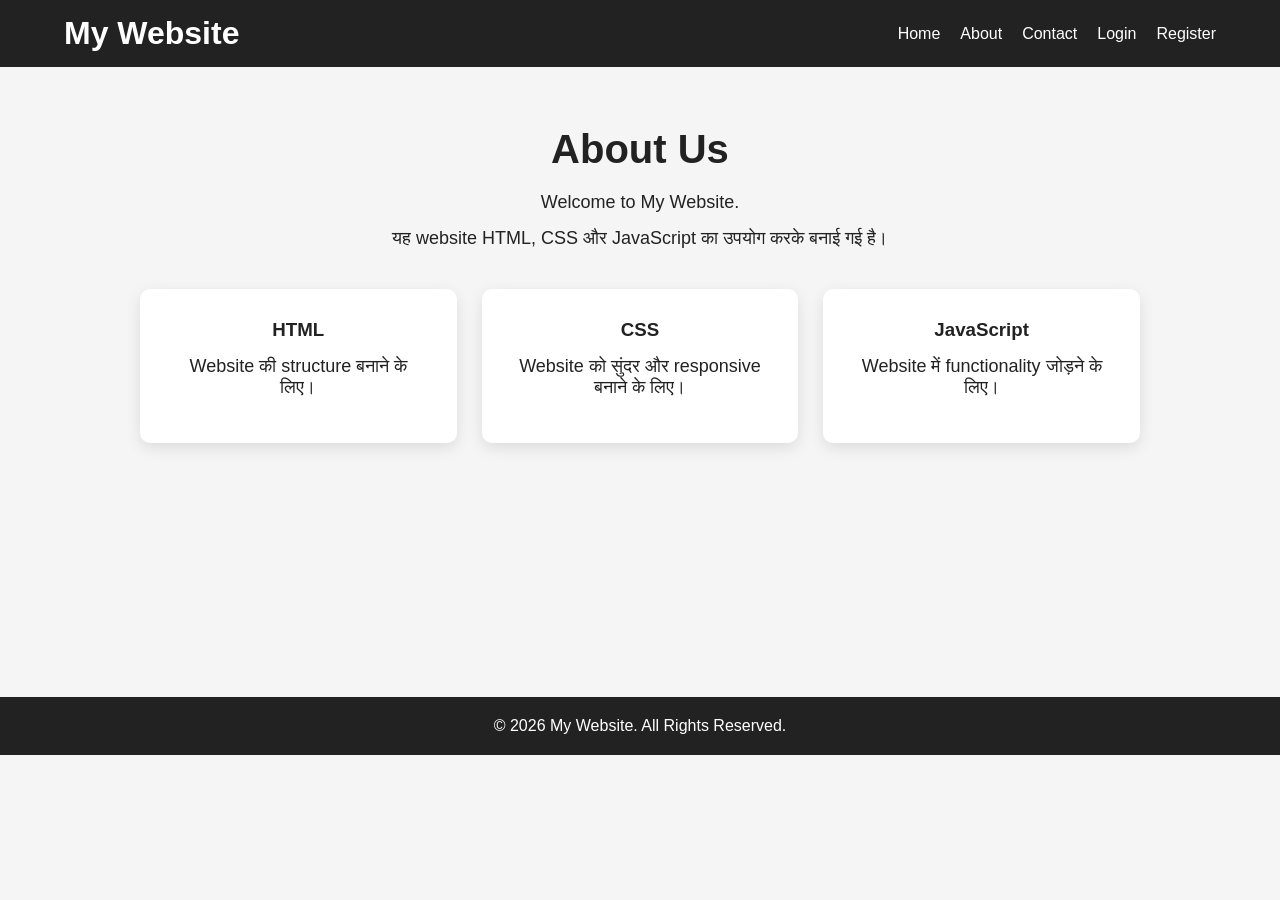
==== about.html @ 9c43d201 "initial commit" ====
<!DOCTYPE html>
<html lang="en">

<head>
    <meta charset="UTF-8">
    <meta name="viewport" content="width=device-width, initial-scale=1.0">

    <title>About - My Website</title>

    <link rel="stylesheet" href="css/style.css">
</head>

<body>

    <header>
        <div class="navbar">

            <h1>My Website</h1>

            <nav>
                <a href="index.html">Home</a>
                <a href="about.html">About</a>
                <a href="contact.html">Contact</a>
                <a href="login.html">Login</a>
                <a href="register.html">Register</a>
            </nav>

        </div>
    </header>

    <main class="page-container">

        <section class="page-content">

            <h2>About Us</h2>

            <p>
                Welcome to My Website.
            </p>

            <p>
                यह website HTML, CSS और JavaScript का
                उपयोग करके बनाई गई है।
            </p>

            <div class="about-cards">

                <div class="about-card">
                    <h3>HTML</h3>
                    <p>Website की structure बनाने के लिए।</p>
                </div>

                <div class="about-card">
                    <h3>CSS</h3>
                    <p>Website को सुंदर और responsive बनाने के लिए।</p>
                </div>

                <div class="about-card">
                    <h3>JavaScript</h3>
                    <p>Website में functionality जोड़ने के लिए।</p>
                </div>

            </div>

        </section>

    </main>

    <footer>
        <p>© 2026 My Website. All Rights Reserved.</p>
    </footer>

</body>

</html>
---- css/style.css ----
/* =========================
   RESET
========================= */

* {
    margin: 0;
    padding: 0;
    box-sizing: border-box;
}

body {
    font-family: Arial, sans-serif;
    background: #f5f5f5;
    color: #222;
}


/* =========================
   NAVBAR
========================= */

header {
    background: #222;
    padding: 15px 5%;
}

.navbar {
    max-width: 1200px;
    margin: auto;

    display: flex;
    justify-content: space-between;
    align-items: center;
}

.navbar h1 {
    color: white;
}

nav {
    display: flex;
    align-items: center;
    gap: 20px;
}

nav a {
    color: white;
    text-decoration: none;
}

nav a:hover {
    color: #00bcd4;
}


/* =========================
   HOME HERO
========================= */

.hero {
    min-height: 500px;

    display: flex;
    justify-content: center;
    align-items: center;

    text-align: center;

    background: #007bff;
    color: white;

    padding: 40px 20px;
}

.hero-content {
    max-width: 700px;
}

.hero h2 {
    font-size: 48px;
    margin-bottom: 20px;
}

.hero p {
    font-size: 20px;
    margin-bottom: 30px;
}

.hero-button {
    display: inline-block;

    background: white;
    color: #007bff;

    padding: 12px 25px;

    border-radius: 5px;

    text-decoration: none;
    font-weight: bold;
}


/* =========================
   SERVICES
========================= */

.services {
    padding: 60px 5%;
    text-align: center;
}

.services h2 {
    font-size: 35px;
    margin-bottom: 40px;
}

.cards {
    max-width: 1100px;
    margin: auto;

    display: flex;
    gap: 25px;
}

.card {
    flex: 1;

    background: white;

    padding: 30px;

    border-radius: 10px;

    box-shadow: 0 5px 15px rgba(0, 0, 0, 0.1);
}

.card h3 {
    margin-bottom: 15px;
}


/* =========================
   COMMON PAGE
========================= */

.page-container {
    min-height: 70vh;
    padding: 60px 5%;
}

.page-content {
    max-width: 1000px;
    margin: auto;

    text-align: center;
}

.page-content h2 {
    font-size: 40px;
    margin-bottom: 20px;
}

.page-content p {
    font-size: 18px;
    margin-bottom: 15px;
}


/* =========================
   ABOUT
========================= */

.about-cards {
    display: flex;
    gap: 25px;

    margin-top: 40px;
}

.about-card {
    flex: 1;

    background: white;

    padding: 30px;

    border-radius: 10px;

    box-shadow: 0 5px 15px rgba(0, 0, 0, 0.1);
}

.about-card h3 {
    margin-bottom: 15px;
}


/* =========================
   CONTACT
========================= */

.contact-container {
    max-width: 600px;
    margin: auto;

    padding: 60px 20px;

    text-align: center;
}

.contact-form {
    display: flex;
    flex-direction: column;

    gap: 15px;

    margin-top: 30px;
}

.contact-form input,
.contact-form textarea {
    width: 100%;

    padding: 13px;

    border: 1px solid #ccc;

    border-radius: 5px;

    font-size: 16px;
}

.contact-form textarea {
    min-height: 150px;
    resize: vertical;
}


/* =========================
   BUTTON
========================= */

button {
    padding: 12px 20px;

    border: none;

    border-radius: 5px;

    background: #007bff;

    color: white;

    font-size: 16px;

    cursor: pointer;
}

button:hover {
    background: #0056b3;
}


/* =========================
   LOGIN / REGISTER
========================= */

.auth-container {
    min-height: 100vh;

    display: flex;
    justify-content: center;
    align-items: center;

    padding: 20px;
}

.auth-box {
    width: 100%;
    max-width: 400px;

    background: white;

    padding: 35px;

    border-radius: 10px;

    box-shadow: 0 5px 20px rgba(0, 0, 0, 0.1);

    text-align: center;
}

.auth-box h2 {
    font-size: 32px;
    margin-bottom: 10px;
}

.auth-box > p {
    color: #666;
    margin-bottom: 20px;
}

.auth-box form {
    display: flex;
    flex-direction: column;
    gap: 15px;
}

.auth-box input {
    width: 100%;

    padding: 13px;

    border: 1px solid #ccc;

    border-radius: 5px;

    font-size: 16px;
}

.auth-box input:focus {
    outline: none;
    border-color: #007bff;
}

.auth-link {
    margin-top: 20px;
}

.auth-link a {
    color: #007bff;
    text-decoration: none;
}


/* =========================
   DASHBOARD
========================= */

.dashboard-container {
    min-height: 70vh;

    padding: 60px 5%;
}

.dashboard {
    max-width: 1100px;
    margin: auto;

    text-align: center;
}

.dashboard h2 {
    font-size: 40px;
    margin-bottom: 15px;
}

#welcomeMessage {
    font-size: 20px;
    margin-bottom: 40px;
}

.dashboard-cards {
    display: flex;
    gap: 25px;
}

.dashboard-card {
    flex: 1;

    background: white;

    padding: 30px;

    border-radius: 10px;

    box-shadow: 0 5px 15px rgba(0, 0, 0, 0.1);
}

.dashboard-card h3 {
    margin-bottom: 15px;
}

.logout-btn {
    background: #dc3545;
}

.logout-btn:hover {
    background: #b02a37;
}


/* =========================
   FOOTER
========================= */

footer {
    background: #222;

    color: white;

    text-align: center;

    padding: 20px;
}


/* =========================
   MOBILE
========================= */

@media (max-width: 768px) {

    .navbar {
        flex-direction: column;
        gap: 15px;
    }

    nav {
        flex-wrap: wrap;
        justify-content: center;
        gap: 12px;
    }

    .hero h2 {
        font-size: 32px;
    }

    .cards,
    .about-cards,
    .dashboard-cards {
        flex-direction: column;
    }

    .card,
    .about-card,
    .dashboard-card {
        width: 100%;
    }

    .page-content h2,
    .dashboard h2 {
        font-size: 30px;
    }
}
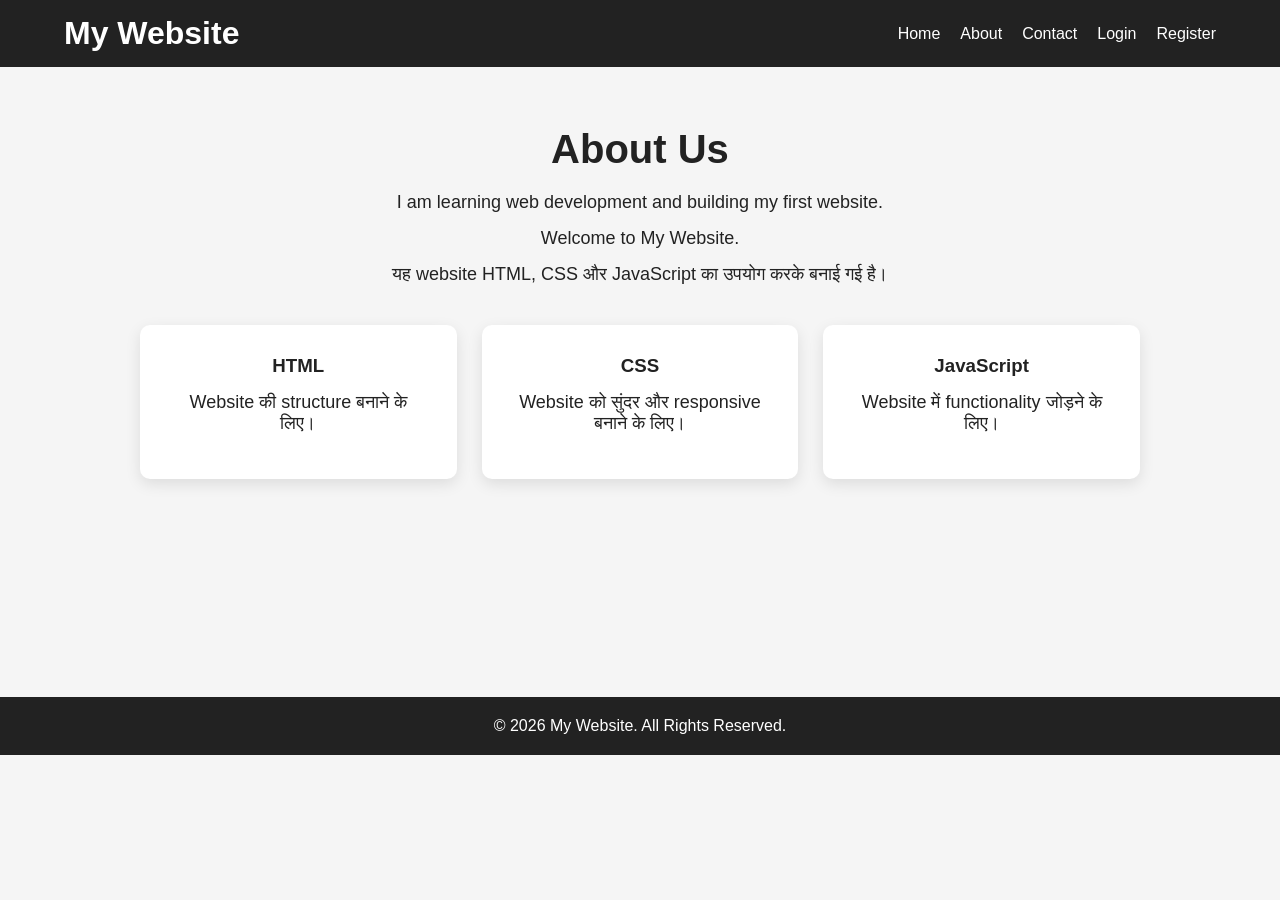
==== commit 51d082e1: "update about page" ====
--- a/about.html
+++ b/about.html
@@ -5,7 +5,7 @@
     <meta charset="UTF-8">
     <meta name="viewport" content="width=device-width, initial-scale=1.0">
 
-    <title>About - My Website</title>
+    <title>About - My Website git clone</title>
 
     <link rel="stylesheet" href="css/style.css">
 </head>
@@ -33,6 +33,7 @@
         <section class="page-content">
 
             <h2>About Us</h2>
+            <p>I am learning web development and building my first website.</p>
 
             <p>
                 Welcome to My Website.
@@ -49,7 +50,7 @@
                     <h3>HTML</h3>
                     <p>Website की structure बनाने के लिए।</p>
                 </div>
-
+                
                 <div class="about-card">
                     <h3>CSS</h3>
                     <p>Website को सुंदर और responsive बनाने के लिए।</p>
